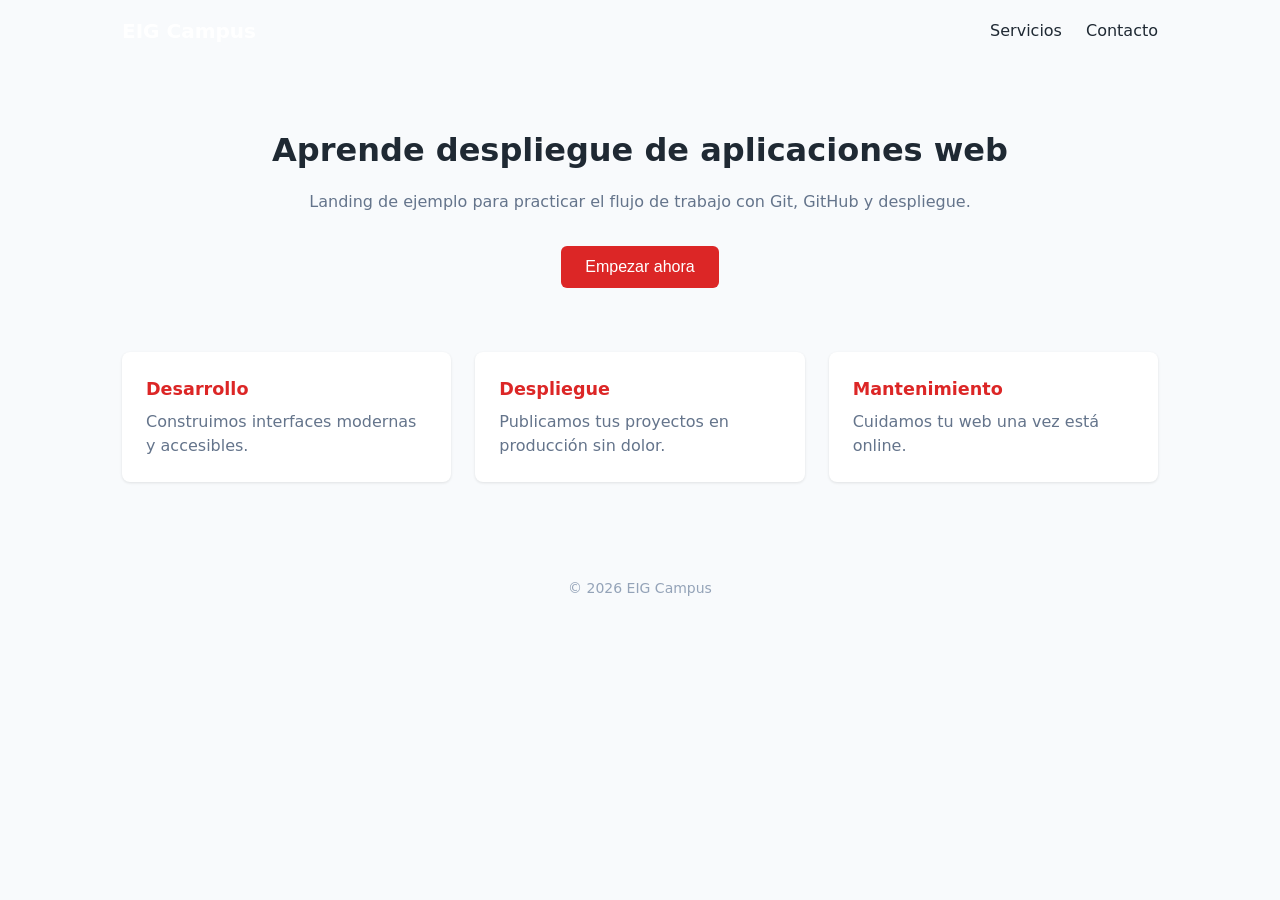
==== index.html @ cbc8c3e8 "Main" ====
<!DOCTYPE html>
<html lang="es">
<head>
  <meta charset="UTF-8">
  <meta name="viewport" content="width=device-width, initial-scale=1.0">
  <title>EIG Campus — Ejercicio de despliegue</title>
  <link rel="stylesheet" href="styles.css">
</head>
<body>
  <header class="header">
    <nav class="nav">
      <span class="logo">EIG Campus</span>
      <ul class="nav__menu">
        <li><a href="#servicios">Servicios</a></li>
        <li><a href="#contacto">Contacto</a></li>
      </ul>
    </nav>
  </header>

  <section class="hero">
    <h1>Aprende despliegue de aplicaciones web</h1>
    <p>Landing de ejemplo para practicar el flujo de trabajo con Git, GitHub y despliegue.</p>
    <button class="btn btn-primary">Empezar ahora</button>
  </section>

  <section class="cards" id="servicios">
    <article class="card">
      <h2>Desarrollo</h2>
      <p>Construimos interfaces modernas y accesibles.</p>
    </article>
    <article class="card">
      <h2>Despliegue</h2>
      <p>Publicamos tus proyectos en producción sin dolor.</p>
    </article>
    <article class="card">
      <h2>Mantenimiento</h2>
      <p>Cuidamos tu web una vez está online.</p>
    </article>
  </section>

  <footer class="footer" id="contacto">
    <p>&copy; 2026 EIG Campus</p>
  </footer>
</body>
</html>
---- styles.css ----
:root {
  --color-primary: #dc2626;
  --color-text: #1f2933;
  --color-bg: #f8fafc;
}

* { box-sizing: border-box; margin: 0; padding: 0; }

body {
  font-family: system-ui, sans-serif;
  color: var(--color-text);
  background: var(--color-bg);
  line-height: 1.5;
}z

.header { background: white; border-bottom: 1px solid #e2e8f0; }
.nav { display: flex; justify-content: space-between; align-items: center; padding: 1rem 2rem; max-width: 1100px; margin: 0 auto; }
.logo { font-weight: 700; font-size: 1.25rem; color: white; }
.nav__menu { display: flex; gap: 1.5rem; list-style: none; }
.nav__menu a { text-decoration: none; color: #1f2933; }

.hero { text-align: center; padding: 4rem 2rem; }
.hero h1 { font-size: 2rem; margin-bottom: 1rem; color: #1f2933; }
.hero p { color: #64748b; margin-bottom: 2rem; }

.btn { padding: 0.75rem 1.5rem; border: none; border-radius: 6px; font-size: 1rem; cursor: pointer; }
.btn-primary {
  background-color: var(--color-primary);
  color: white;
}

.cards { display: flex; gap: 1.5rem; max-width: 1100px; margin: 0 auto 4rem; padding: 0 2rem; }
.card { flex: 1; background: white; border-radius: 8px; padding: 1.5rem; box-shadow: 0 1px 3px rgba(0,0,0,0.1); }
.card h2 { color: #dc2626; margin-bottom: 0.5rem; font-size: 1.1rem; }
.card p { color: #64748b; }

.footer { text-align: center; padding: 2rem; color: #94a3b8; font-size: 0.875rem; }
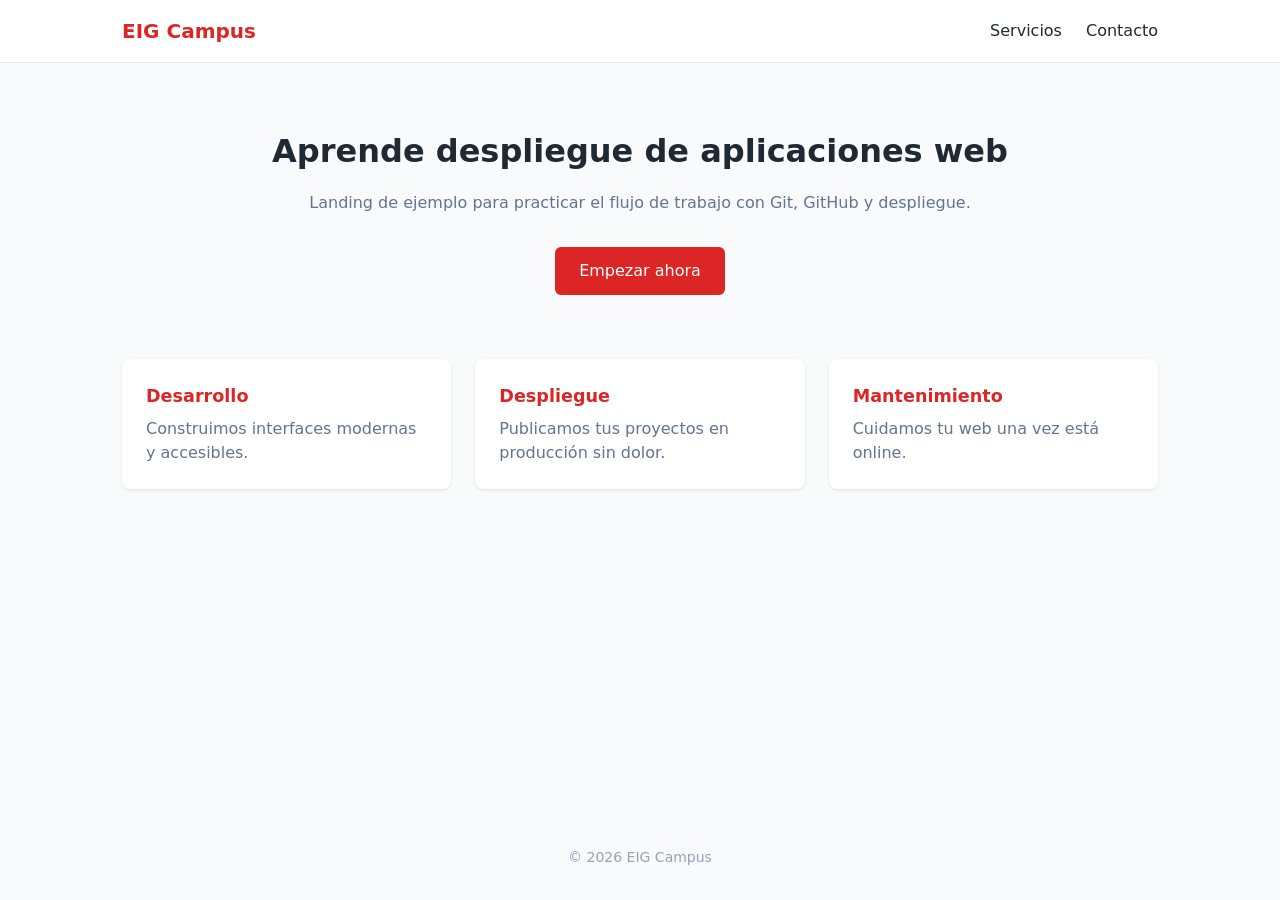
==== commit 738a1b81: "Errores arreglados." ====
--- a/index.html
+++ b/index.html
@@ -7,9 +7,11 @@
   <link rel="stylesheet" href="styles.css">
 </head>
 <body>
+
   <header class="header">
     <nav class="nav">
       <span class="logo">EIG Campus</span>
+
       <ul class="nav__menu">
         <li><a href="#servicios">Servicios</a></li>
         <li><a href="#contacto">Contacto</a></li>
@@ -17,29 +19,35 @@
     </nav>
   </header>
 
-  <section class="hero">
-    <h1>Aprende despliegue de aplicaciones web</h1>
-    <p>Landing de ejemplo para practicar el flujo de trabajo con Git, GitHub y despliegue.</p>
-    <button class="btn btn-primary">Empezar ahora</button>
-  </section>
+  <main>
+    <section class="hero">
+      <h1>Aprende despliegue de aplicaciones web</h1>
+      <p>Landing de ejemplo para practicar el flujo de trabajo con Git, GitHub y despliegue.</p>
 
-  <section class="cards" id="servicios">
-    <article class="card">
-      <h2>Desarrollo</h2>
-      <p>Construimos interfaces modernas y accesibles.</p>
-    </article>
-    <article class="card">
-      <h2>Despliegue</h2>
-      <p>Publicamos tus proyectos en producción sin dolor.</p>
-    </article>
-    <article class="card">
-      <h2>Mantenimiento</h2>
-      <p>Cuidamos tu web una vez está online.</p>
-    </article>
-  </section>
+      <a href="empezar.html" class="btn btn-primary">Empezar ahora</a>
+    </section>
+
+    <section class="cards" id="servicios">
+      <article class="card">
+        <h2>Desarrollo</h2>
+        <p>Construimos interfaces modernas y accesibles.</p>
+      </article>
+
+      <article class="card">
+        <h2>Despliegue</h2>
+        <p>Publicamos tus proyectos en producción sin dolor.</p>
+      </article>
+
+      <article class="card">
+        <h2>Mantenimiento</h2>
+        <p>Cuidamos tu web una vez está online.</p>
+      </article>
+    </section>
+  </main>
 
   <footer class="footer" id="contacto">
     <p>&copy; 2026 EIG Campus</p>
   </footer>
+
 </body>
-</html>
+</html>
--- a/styles.css
+++ b/styles.css
@@ -4,34 +4,125 @@
   --color-bg: #f8fafc;
 }
 
-* { box-sizing: border-box; margin: 0; padding: 0; }
+* {
+  box-sizing: border-box;
+  margin: 0;
+  padding: 0;
+}
 
 body {
   font-family: system-ui, sans-serif;
   color: var(--color-text);
   background: var(--color-bg);
   line-height: 1.5;
-}z
+  min-height: 100vh;
+  display: flex;
+  flex-direction: column;
+}
 
-.header { background: white; border-bottom: 1px solid #e2e8f0; }
-.nav { display: flex; justify-content: space-between; align-items: center; padding: 1rem 2rem; max-width: 1100px; margin: 0 auto; }
-.logo { font-weight: 700; font-size: 1.25rem; color: white; }
-.nav__menu { display: flex; gap: 1.5rem; list-style: none; }
-.nav__menu a { text-decoration: none; color: #1f2933; }
+.header {
+  background: white;
+  border-bottom: 1px solid #e2e8f0;
+}
 
-.hero { text-align: center; padding: 4rem 2rem; }
-.hero h1 { font-size: 2rem; margin-bottom: 1rem; color: #1f2933; }
-.hero p { color: #64748b; margin-bottom: 2rem; }
+.nav {
+  display: flex;
+  justify-content: space-between;
+  align-items: center;
+  padding: 1rem 2rem;
+  max-width: 1100px;
+  margin: 0 auto;
+}
 
-.btn { padding: 0.75rem 1.5rem; border: none; border-radius: 6px; font-size: 1rem; cursor: pointer; }
+.logo {
+  font-weight: 700;
+  font-size: 1.25rem;
+  color: var(--color-primary);
+}
+
+.nav__menu {
+  display: flex;
+  gap: 1.5rem;
+  list-style: none;
+}
+
+.nav__menu a {
+  text-decoration: none;
+  color: #1f2933;
+}
+
+.nav__menu a:hover {
+  color: var(--color-primary);
+}
+
+main {
+  flex: 1;
+}
+
+.hero {
+  text-align: center;
+  padding: 4rem 2rem;
+}
+
+.hero h1 {
+  font-size: 2rem;
+  margin-bottom: 1rem;
+  color: #1f2933;
+}
+
+.hero p {
+  color: #64748b;
+  margin-bottom: 2rem;
+}
+
+.btn {
+  display: inline-block;
+  padding: 0.75rem 1.5rem;
+  border: none;
+  border-radius: 6px;
+  font-size: 1rem;
+  cursor: pointer;
+  text-decoration: none;
+}
+
 .btn-primary {
   background-color: var(--color-primary);
   color: white;
 }
 
-.cards { display: flex; gap: 1.5rem; max-width: 1100px; margin: 0 auto 4rem; padding: 0 2rem; }
-.card { flex: 1; background: white; border-radius: 8px; padding: 1.5rem; box-shadow: 0 1px 3px rgba(0,0,0,0.1); }
-.card h2 { color: #dc2626; margin-bottom: 0.5rem; font-size: 1.1rem; }
-.card p { color: #64748b; }
+.btn-primary:hover {
+  background-color: #b91c1c;
+}
 
-.footer { text-align: center; padding: 2rem; color: #94a3b8; font-size: 0.875rem; }
+.cards {
+  display: flex;
+  gap: 1.5rem;
+  max-width: 1100px;
+  margin: 0 auto 4rem;
+  padding: 0 2rem;
+}
+
+.card {
+  flex: 1;
+  background: white;
+  border-radius: 8px;
+  padding: 1.5rem;
+  box-shadow: 0 1px 3px rgba(0, 0, 0, 0.1);
+}
+
+.card h2 {
+  color: var(--color-primary);
+  margin-bottom: 0.5rem;
+  font-size: 1.1rem;
+}
+
+.card p {
+  color: #64748b;
+}
+
+.footer {
+  text-align: center;
+  padding: 2rem;
+  color: #94a3b8;
+  font-size: 0.875rem;
+}
